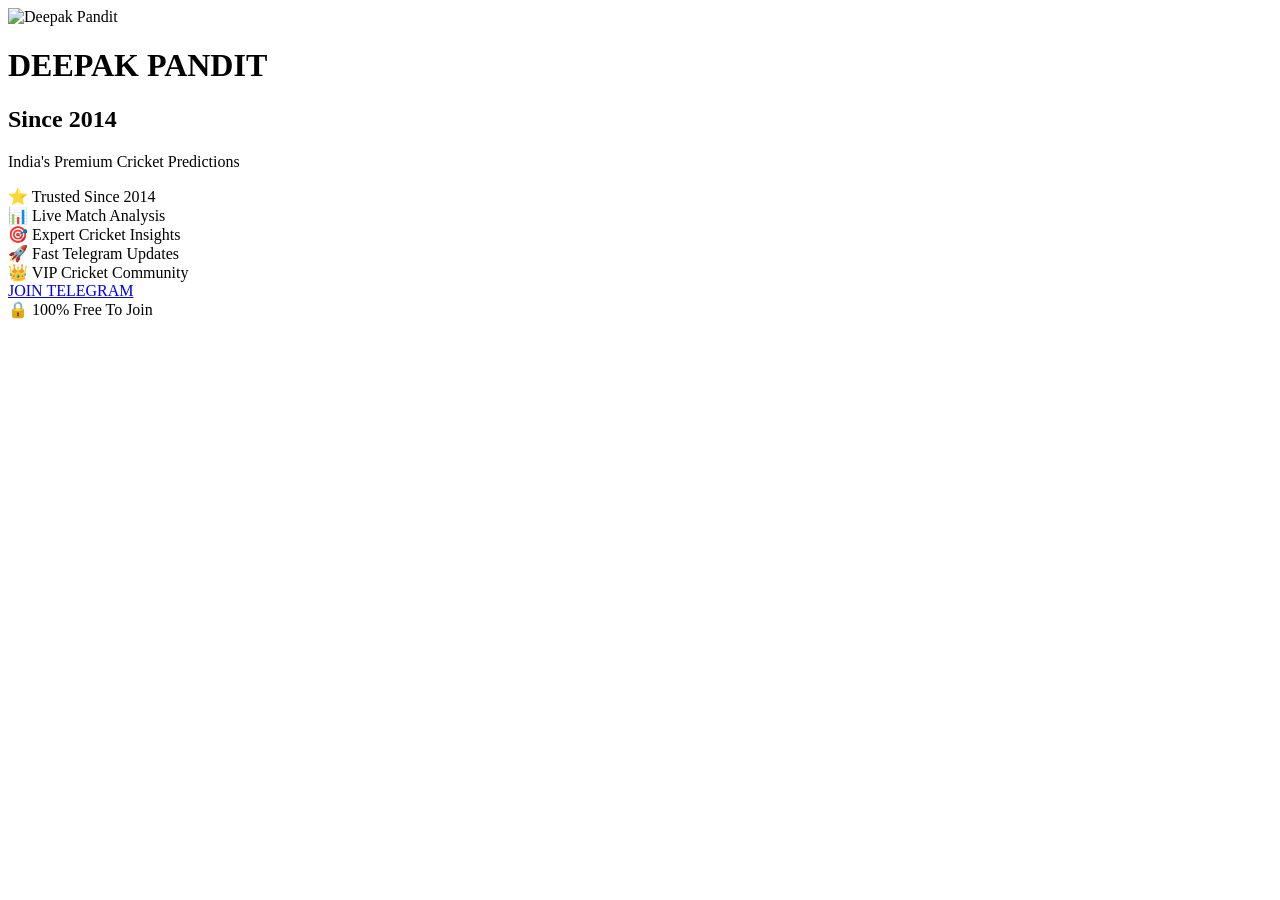
==== index.html @ 6344fde3 "index.html Lending" ====
<!DOCTYPE html>
<html lang="en">
<head>

<meta charset="UTF-8">
<meta name="viewport" content="width=device-width, initial-scale=1.0">

<title>Deepak Pandit | Since 2014</title>

<meta name="description" content="India's Premium Cricket Predictions Since 2014">

<link rel="preconnect" href="https://fonts.googleapis.com">
<link rel="preconnect" href="https://fonts.gstatic.com" crossorigin>

<link href="https://fonts.googleapis.com/css2?family=Poppins:wght@300;400;500;600;700;800&display=swap" rel="stylesheet">

<link rel="stylesheet" href="style.css">

<!-- Meta Pixel Code -->
<script>
!function(f,b,e,v,n,t,s)
{if(f.fbq)return;n=f.fbq=function(){n.callMethod?
n.callMethod.apply(n,arguments):n.queue.push(arguments)};
if(!f._fbq)f._fbq=n;
n.push=n;
n.loaded=!0;
n.version='2.0';
n.queue=[];
t=b.createElement(e);
t.async=!0;
t.src=v;
s=b.getElementsByTagName(e)[0];
s.parentNode.insertBefore(t,s)
}(window, document,'script',
'https://connect.facebook.net/en_US/fbevents.js');

fbq('init', '2111485706334547');
fbq('track', 'PageView');
</script>

<noscript>
<img height="1" width="1" style="display:none"
src="https://www.facebook.com/tr?id=2111485706334547&ev=PageView&noscript=1"/>
</noscript>

</head>

<body>

<div class="background"></div>

<div class="overlay"></div>

<div class="card">

<div class="profile">

<img src="dp.png" alt="Deepak Pandit">

</div>

<h1>DEEPAK PANDIT</h1>

<h2>Since 2014</h2>

<p class="tagline">

India's Premium Cricket Predictions

</p>

<div class="features">

<div class="feature">
⭐ Trusted Since 2014
</div>

<div class="feature">
📊 Live Match Analysis
</div>

<div class="feature">
🎯 Expert Cricket Insights
</div>

<div class="feature">
🚀 Fast Telegram Updates
</div>

<div class="feature">
👑 VIP Cricket Community
</div>

</div>

<a
href="https://t.me/+NSdPT8jVBLUzM2U1"
class="join-btn"
onclick="fbq('track','Lead');">

JOIN TELEGRAM

</a>

<div class="bottom">

🔒 100% Free To Join

</div>

</div>

<script src="script.js"></script>

</body>

</html>
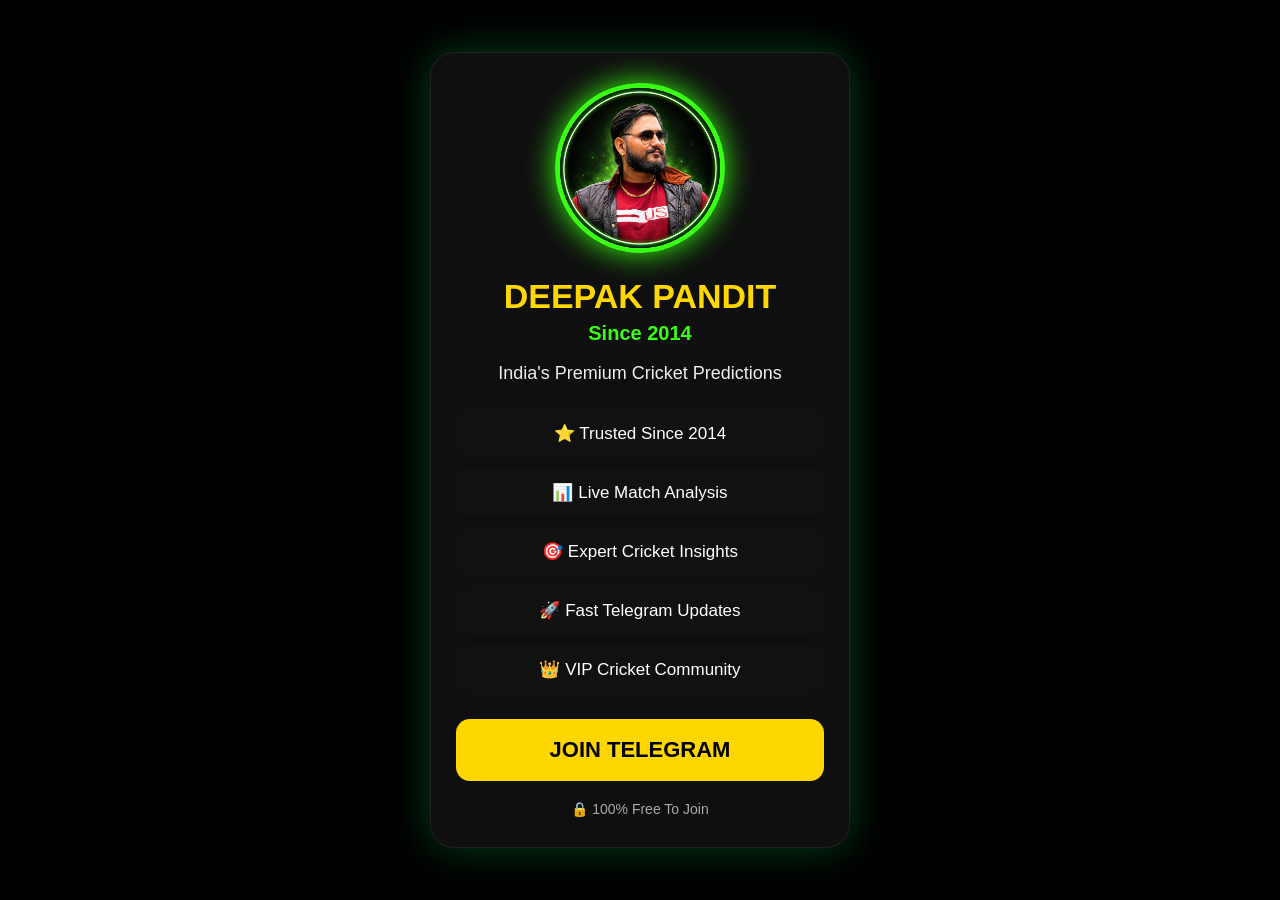
==== commit b7bd8e3d: "index.html" ====
--- a/index.html
+++ b/index.html
@@ -55,7 +55,7 @@
 
 <div class="profile">
 
-<img src="dp.png" alt="Deepak Pandit">
+<img src="dp.PNG" alt="Deepak Pandit">
 
 </div>
 
--- a/style.css
+++ b/style.css
@@ -0,0 +1,91 @@
+*{
+margin:0;
+padding:0;
+box-sizing:border-box;
+font-family:'Poppins',sans-serif;
+}
+
+body{
+background:#000;
+color:#fff;
+display:flex;
+justify-content:center;
+align-items:center;
+min-height:100vh;
+padding:20px;
+background-image:linear-gradient(rgba(0,0,0,.75),rgba(0,0,0,.75)),url("bg.jpg");
+background-size:cover;
+background-position:center;
+}
+
+.card{
+width:100%;
+max-width:420px;
+background:rgba(20,20,20,.75);
+backdrop-filter:blur(12px);
+border:1px solid rgba(255,255,255,.08);
+border-radius:24px;
+padding:30px 25px;
+text-align:center;
+box-shadow:0 0 40px rgba(0,255,100,.25);
+}
+
+.profile img{
+width:170px;
+height:170px;
+border-radius:50%;
+border:5px solid #39ff14;
+box-shadow:0 0 30px #39ff14;
+object-fit:cover;
+margin-bottom:20px;
+}
+
+h1{
+font-size:34px;
+font-weight:800;
+color:#FFD700;
+}
+
+h2{
+margin-top:6px;
+color:#39ff14;
+font-size:20px;
+margin-bottom:18px;
+}
+
+.tagline{
+font-size:18px;
+margin-bottom:25px;
+color:#eee;
+}
+
+.feature{
+background:#111;
+margin:10px 0;
+padding:14px;
+border-radius:12px;
+font-size:17px;
+}
+
+.join-btn{
+display:block;
+margin-top:25px;
+background:#FFD700;
+color:#000;
+padding:18px;
+border-radius:14px;
+font-size:22px;
+font-weight:700;
+text-decoration:none;
+transition:.3s;
+}
+
+.join-btn:hover{
+transform:scale(1.05);
+}
+
+.bottom{
+margin-top:20px;
+color:#aaa;
+font-size:14px;
+}
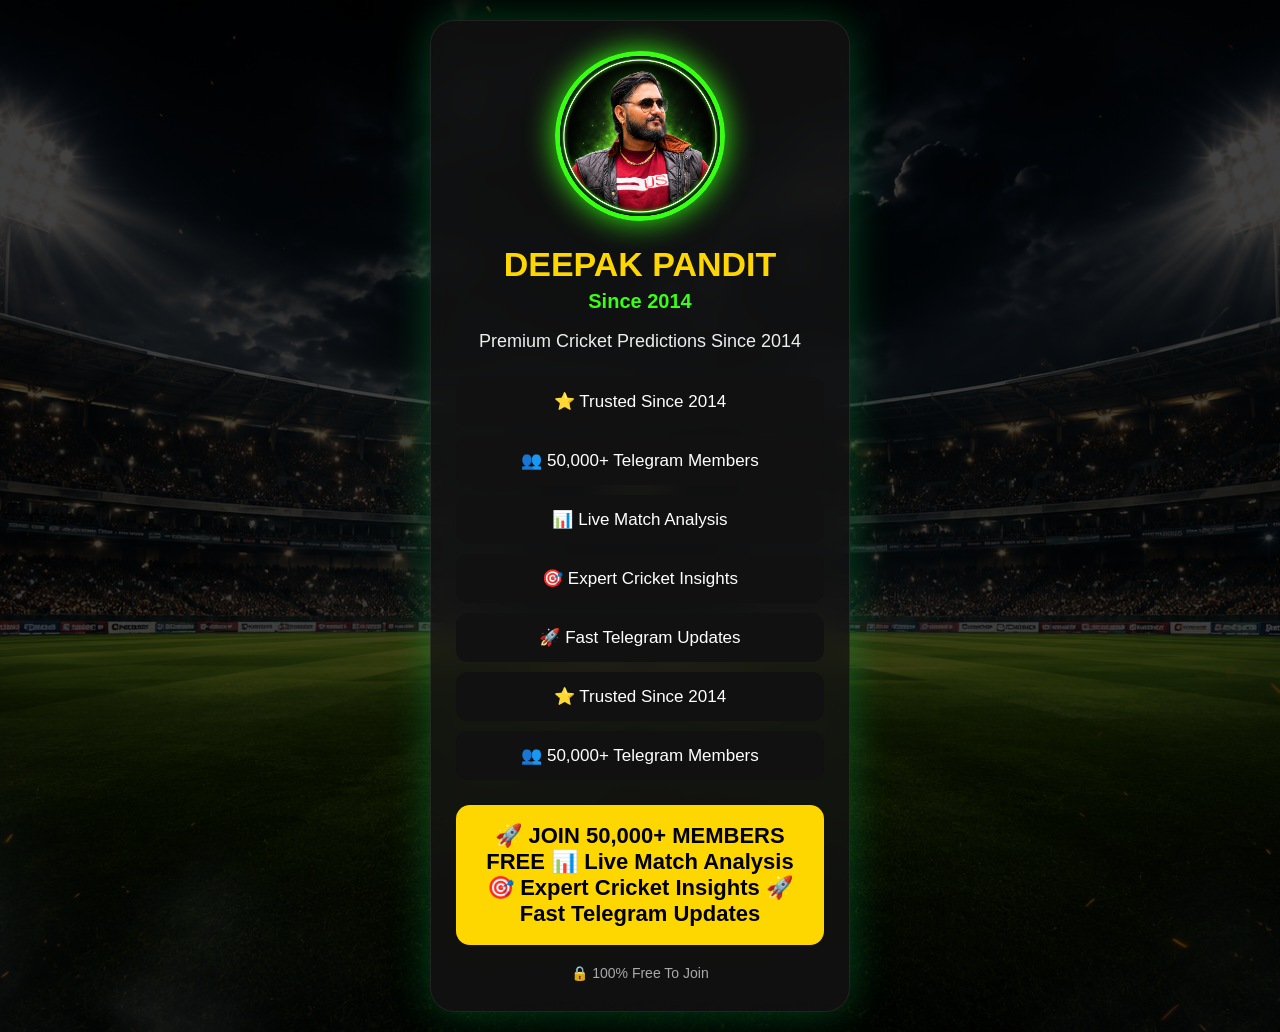
==== commit 27ab2ebd: "index.html" ====
--- a/index.html
+++ b/index.html
@@ -65,41 +65,40 @@
 
 <p class="tagline">
 
-India's Premium Cricket Predictions
+Premium Cricket Predictions Since 2014
 
 </p>
 
 <div class="features">
+<div class="feature">⭐ Trusted Since 2014</div>
 
-<div class="feature">
-⭐ Trusted Since 2014
+<div class="feature">👥 50,000+ Telegram Members</div>
+
+<div class="feature">📊 Live Match Analysis</div>
+
+<div class="feature">🎯 Expert Cricket Insights</div>
+
+<div class="feature">🚀 Fast Telegram Updates</div>
 </div>
 
-<div class="feature">
-📊 Live Match Analysis
-</div>
+<div class="feature">⭐ Trusted Since 2014</div>
 
-<div class="feature">
-🎯 Expert Cricket Insights
-</div>
+<div class="feature">👥 50,000+ Telegram Members</div>
 
-<div class="feature">
-🚀 Fast Telegram Updates
-</div>
-
-<div class="feature">
-👑 VIP Cricket Community
-</div>
-
-</div>
-
-<a
-href="https://t.me/+NSdPT8jVBLUzM2U1"
+<a href="https://t.me/+NSdPT8jVBLUzM2U1"
 class="join-btn"
 onclick="fbq('track','Lead');">
 
-JOIN TELEGRAM
+  
 
+🚀 JOIN 50,000+ MEMBERS FREE
+
+📊 Live Match Analysis
+
+🎯 Expert Cricket Insights
+
+🚀 Fast Telegram Updates
+ 
 </a>
 
 <div class="bottom">
--- a/style.css
+++ b/style.css
@@ -13,7 +13,7 @@
 align-items:center;
 min-height:100vh;
 padding:20px;
-background-image:linear-gradient(rgba(0,0,0,.75),rgba(0,0,0,.75)),url("bg.jpg");
+background-image:linear-gradient(rgba(0,0,0,.75),rgba(0,0,0,.75)),url("bg.jpg.PNG");
 background-size:cover;
 background-position:center;
 }
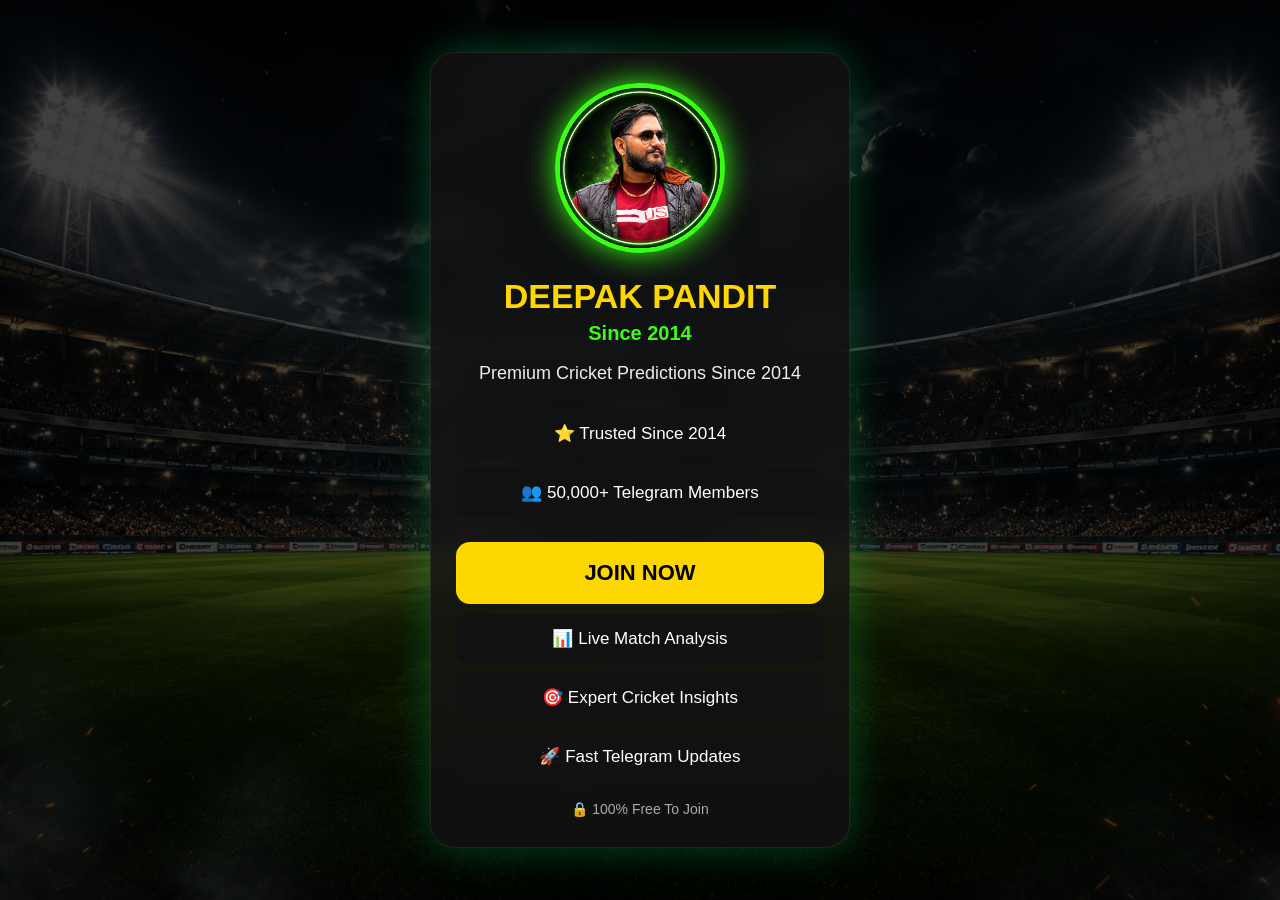
==== commit 0ad10313: "Indexhtml" ====
--- a/index.html
+++ b/index.html
@@ -69,17 +69,6 @@
 
 </p>
 
-<div class="features">
-<div class="feature">⭐ Trusted Since 2014</div>
-
-<div class="feature">👥 50,000+ Telegram Members</div>
-
-<div class="feature">📊 Live Match Analysis</div>
-
-<div class="feature">🎯 Expert Cricket Insights</div>
-
-<div class="feature">🚀 Fast Telegram Updates</div>
-</div>
 
 <div class="feature">⭐ Trusted Since 2014</div>
 
@@ -89,17 +78,15 @@
 class="join-btn"
 onclick="fbq('track','Lead');">
 
-  
+  JOIN NOW
 
-🚀 JOIN 50,000+ MEMBERS FREE
+</a>
 
-📊 Live Match Analysis
+ <div class="feature">📊 Live Match Analysis</div>
 
-🎯 Expert Cricket Insights
+<div class="feature">🎯 Expert Cricket Insights</div>
 
-🚀 Fast Telegram Updates
- 
-</a>
+<div class="feature">🚀 Fast Telegram Updates</div> 
 
 <div class="bottom">
 
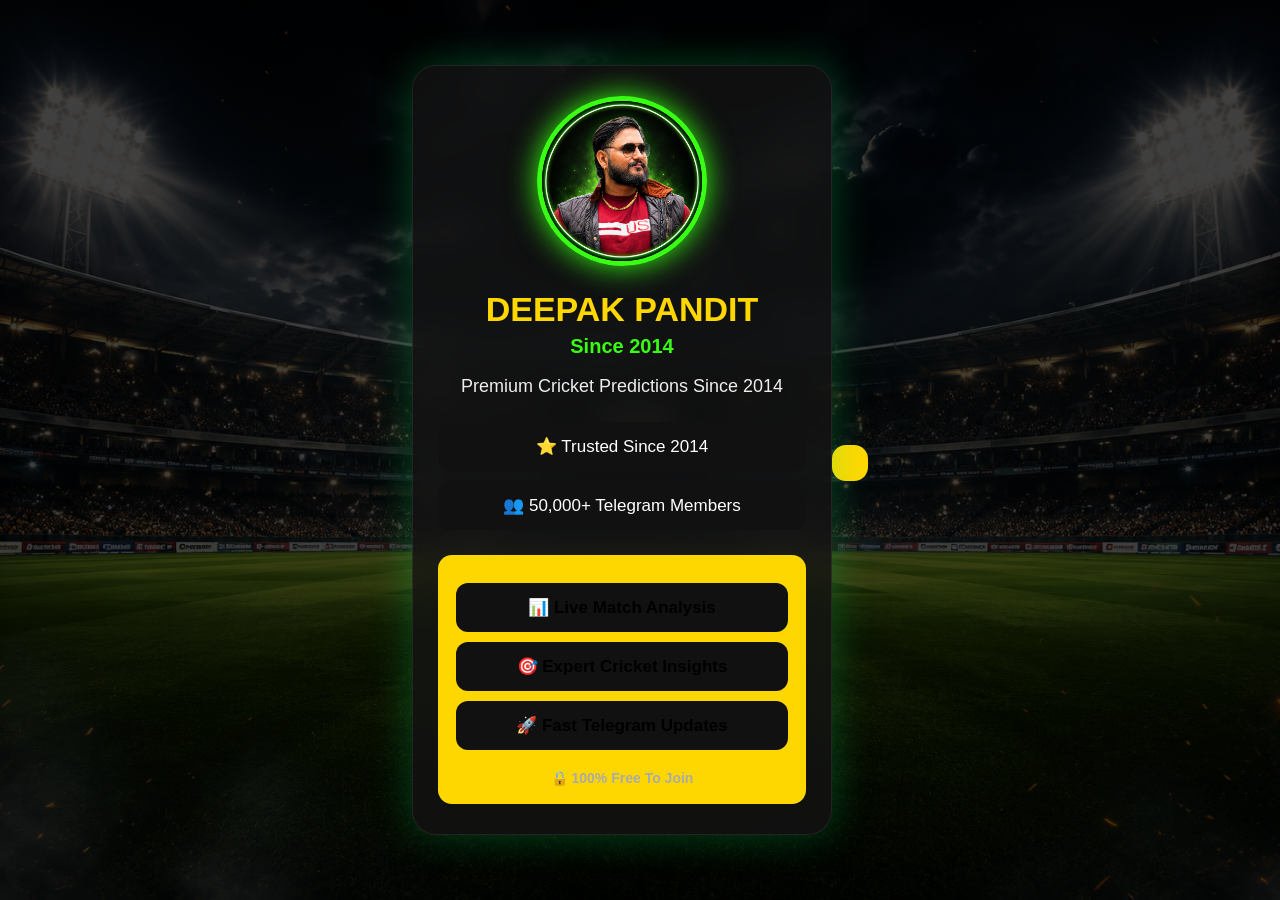
==== commit 88ba4edf: "index.htmL" ====
--- a/index.html
+++ b/index.html
@@ -76,7 +76,6 @@
 
 <a href="https://t.me/+NSdPT8jVBLUzM2U1"
 class="join-btn"
-onclick="fbq('track','Lead');">
 
   JOIN NOW
 
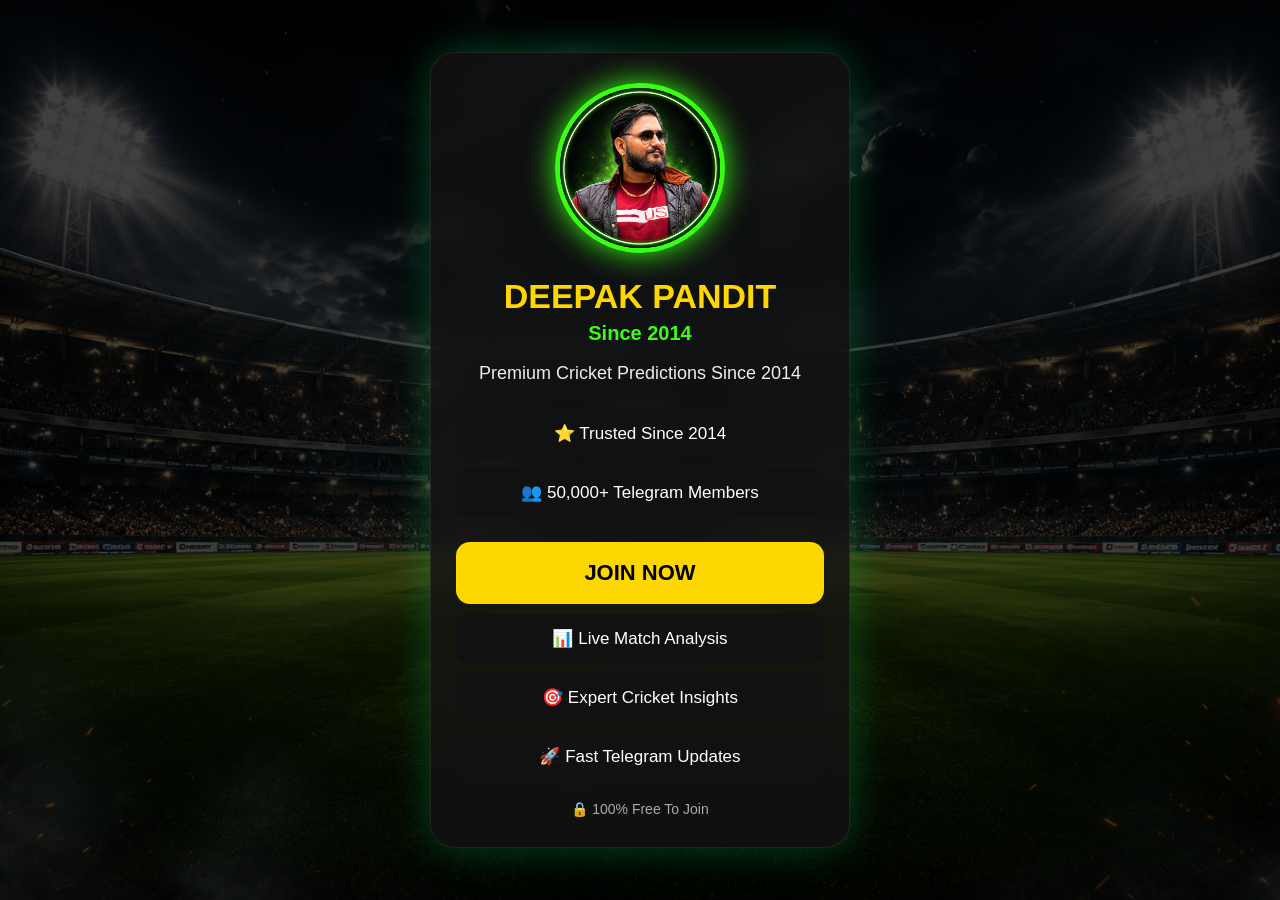
==== commit 92e1291e: "index.html" ====
--- a/index.html
+++ b/index.html
@@ -75,7 +75,7 @@
 <div class="feature">👥 50,000+ Telegram Members</div>
 
 <a href="https://t.me/+NSdPT8jVBLUzM2U1"
-class="join-btn"
+class="join-btn">
 
   JOIN NOW
 
